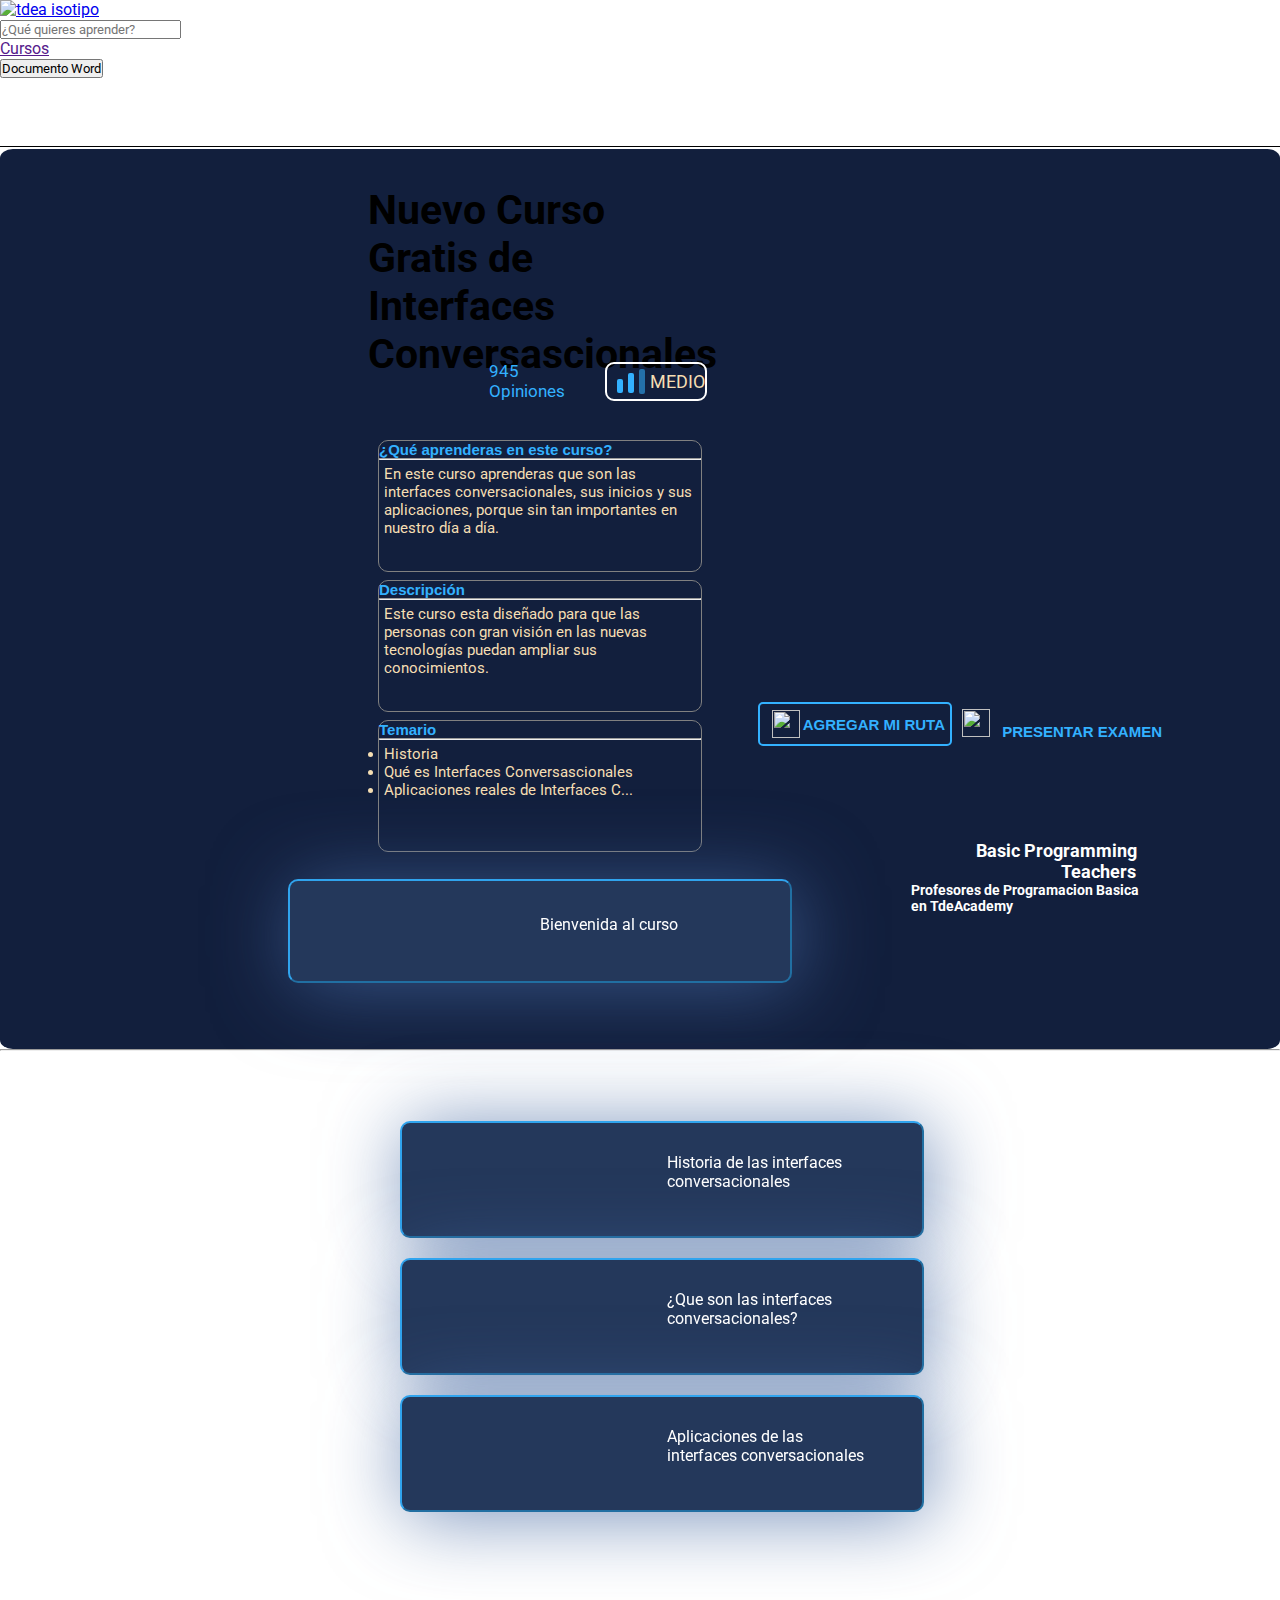
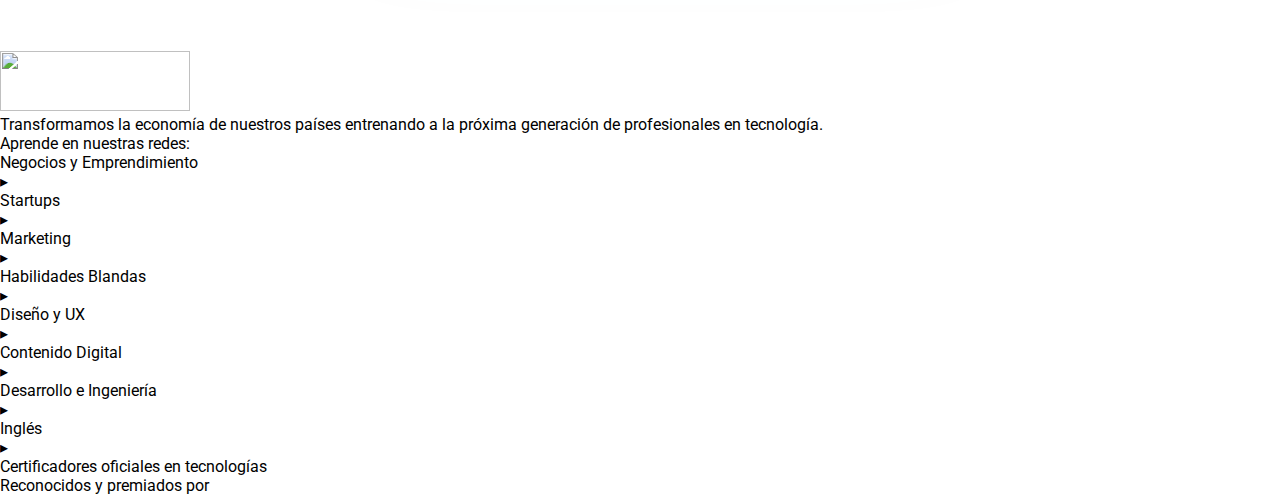
==== cruso.html @ 723c7845 "Se subieron los cambios" ====
<!DOCTYPE html>
<html lang="en">
<head>
    <meta charset="UTF-8">
    <meta http-equiv="X-UA-Compatible" content="IE=edge">
    <meta name="viewport" content="width=device-width, initial-scale=1.0">
    <link rel="short icon" href="Imagen1.png" height = "25">
    <link rel="stylesheet" href="./style.css">
    <link rel="stylesheet" href="./stylecontacto.css">
    <link rel="preconnect" href="https://fonts.googleapis.com">
    <link rel="preconnect" href="https://fonts.gstatic.com" crossorigin>
    <link href="https://fonts.googleapis.com/css2?family=Roboto&display=swap" rel="stylesheet">
    <title>TdeAcademy </title>
</head>
<body>
    <header>
        <nav class="nav-logged">
           
            
            
            <div class="logo" >
                
                <a href="index.html" class="link-logo">
                    <img src="./imagenes/logo_TdeAcademy.png" alt="tdea isotipo" height="50" class="isotipo">
                    
                </a>
            </div>
            <div class="container-principal-input">
                <section class="main-input">
                    <div class="main-input-container">
                        <span class="search-icon">
                        </span>
                        <input type="text" class="serach-input" placeholder="¿Qué quieres aprender?"> 
                        
                    </div>
               
            </div>

            <div class="container-principal-cursos">
                    <a href="" class="cursos-link">Cursos</a>
                </div>
            


            <div class="container-principal">
                <div>
                    <a href="https://tecnologicodeantioquia-my.sharepoint.com/:w:/g/personal/alejandra_orrego_correo_tdea_edu_co/EbEi_16SrH5CrG6kRPwIwzEB6cTMAVk0XLsRVqRUKnR3Lw?e=VvwmA4" target="_blank">
                        <button class="butom-word">Documento Word</button>
                      </a>
                </div>
            </div>



                <div class="container-principal">
                    <div class="img-notification">
                        <img src="[data-uri]"/>
                    </div>
                <div class="container-principal1">
                    <div class="img-menu">
                        <img src="[data-uri]"/>
                    </div>
                </div>
        </nav>
    </header>
 <div class="linea"></div>




    <main>
        <div class="contenedor_principal">
            <div class="menu_TdeAcademy"> <div class="menu_TdeAcademy_centro"></div></div>
            <div class="contenedor_curso">  
                
                
                <div class="loguito_curso"></div>
                <div class="informacion_curso">  
                <h1 id="titulo_curso">Nuevo Curso Gratis de Interfaces Conversascionales</h1>

                        <div class="contenedor_calificacion"> 
                                    <div class="estrellas"> </div> 
                                    <div class="opiniones">945 Opiniones</div>

                                    <div class="nivel">  
                                        <div class="barra1"> </div>
                                        <div class="barra2"> </div>
                                        <div class="barra3"> </div>
                                        <div class="textto_barra">MEDIO</div>
                                    
                                    </div>

                            <div class="seccion1"> <h3 class="titulos">¿Qué aprenderas en este curso?</h3>  <hr> <img class="iconAprender" src="/imagenes/iconAprender.png" alt="">  <div class="texto_contenido"> En este curso aprenderas que son las interfaces conversacionales, sus inicios y sus aplicaciones, porque sin tan importantes en nuestro día a día.</div></div>     
                            <div class="seccion2"> <h3 class="titulos">Descripción</h3>  <hr> <img class="iconAprender" src="/imagenes/iconDESCRIPCION.png" alt="">  <div class="texto_contenido">Este curso esta diseñado para que las personas con gran visión en las nuevas tecnologías puedan ampliar sus conocimientos.</div></div>  
                                <div class="seccion3"> <h3 class="titulos">Temario</h3>  <hr> <img class="iconAprender" src="/imagenes/iconTEMARIO.png" alt=""> 
                                        <div class="texto_contenido">
                                             <li>Historia</li>
                                             <li>Qué es Interfaces Conversascionales</li>
                                             <li>Aplicaciones reales de Interfaces C...</li>
                                        
                                        </div>
                                </div>     
                                <div class="contenedorVIDEO"> <iframe class="reproduction" width="182px" height="100px" src="https://www.youtube.com/embed/9ayUuQOHLWo" title="YouTube video player" frameborder="0" allow="accelerometer; autoplay; clipboard-write; encrypted-media; gyroscope; picture-in-picture" allowfullscreen></iframe> <div class="texto_contenido_introduccion"> Bienvenida al curso</div> </div>  
                                
                               
                        </div> 
            </div>

                <div class="imagen_grande_container"> <img src="./imagenes/imagen_grande.png" alt="" class="imagen_grande_2"> </div>
                        <div class="botones_bajos"> 
                            <div class="boton_ruta"> <img class="boton_mas" src="./imagenes/iconoMAS.png" alt=""> AGREGAR MI RUTA  </div>   
                            <div class="boton_examen"> <img class="boton_sombrero" src="./imagenes/iconoSOMBRERO.png" alt=""> PRESENTAR EXAMEN </div> 
                        </div>
                        
                            <div class="info_TdeAcademy">
                                <p class="frases" id="frase1">Basic Programming</p>
                                <p class="frases" id="frase2">Teachers</p>
                                <p class="frases"  id="frase3">Profesores de Programacion Basica</p>
                                <p class="frases" id="frase4">en TdeAcademy</p>
                            </div>

            </div>

        </div>
       <hr>
        <div class="contenedor-videos-cursos">
            <div class="contenedorVideos">


                 <div id="video2" class="contenedorVIDEO1">
                    
                    <div id="video-historia" 
                            class="historia-conteiner">Historia de las interfaces conversacionales
                    </div> 
                        
                        <iframe class="reproduction" width="180px" height="113px" 
                            src="https://www.youtube.com/embed/iM-PpaywMzo" title="YouTube video player" 
                            frameborder="0" allow="accelerometer; autoplay; clipboard-write; encrypted-media; gyroscope; picture-in-picture" 
                            allowfullscreen><a href="https://www.youtube.com/embed/iM-PpaywMzo" target="_blank"></a> </a>
                        </iframe> 
                        
                </div>
                 <div id="video3" class="contenedorVIDEO1"> <div class="quees-conteiner">¿Que son las interfaces conversacionales?</div><iframe class="reproduction" width="180px" height="113px" src="https://www.youtube.com/embed/dsqnSjpTDag" title="YouTube video player" frameborder="0" allow="accelerometer; autoplay; clipboard-write; encrypted-media; gyroscope; picture-in-picture" allowfullscreen></iframe> </div>
                 <div id="video4" class="contenedorVIDEO1"> <div class="aplicaciones-conteiner">Aplicaciones de las interfaces conversacionales</div><iframe class="reproduction" width="180px" height="113px" src="https://www.youtube.com/embed/jXmg8nlbGHQ" title="YouTube video player" frameborder="0" allow="accelerometer; autoplay; clipboard-write; encrypted-media; gyroscope; picture-in-picture" allowfullscreen></iframe> </div>
             </div>

             <section class="imagen-light">
                <img src="img/close.svg" alt="" class="close">
                <img src="img/imagg.jpg" alt="" class="agregar-imagen">
            </section>

         </div>              
        
        

        
    </main>




 <footer>

<div class="container-footer">
    
    <div class="contenedores_info" > 

        <DIV class="platziLogo">
            <img src="./imagenes/logo_TdeAcademy.png" alt="" height="60px" width="190" class="isotipo2">
        </DIV>


        <p class="texto_frase">Transformamos la economía de nuestros países entrenando a la próxima generación de profesionales en tecnología. </p>
        <p class="texto_redes">Aprende en nuestras redes: </p>


        <div class="contenedor_redes">
            <div class="logo_redes1"></div> 
            <div class="logo_redes2"></div>   
            <div class="logo_redes3"></div> 
            <div class="logo_redes4"></div>    
        </div>
        

    </div>

    


    <div class="contenedores_info" > 

        <div class="contenedor_cursos_footer">  <div  class="rayaCOLOR"> </div>    <p class="texto_cursos"> Negocios y Emprendimiento </p> <p class="triangulo">▸</p> </div>
        <div class="contenedor_cursos_footer">  <div  class="rayaCOLOR1"> </div>   <p class="texto_cursos">Startups</p> <p class="triangulo">▸</p>  </div>
        <div class="contenedor_cursos_footer">  <div  class="rayaCOLOR2"> </div>   <p class="texto_cursos"> Marketing </p>  <p class="triangulo">▸</p> </div>
        <div class="contenedor_cursos_footer">  <div  class="rayaCOLOR3"> </div>   <p class="texto_cursos"> Habilidades Blandas </p>  <p class="triangulo">▸</p> </div>
        <div class="contenedor_cursos_footer">  <div  class="rayaCOLOR4"> </div>   <p class="texto_cursos"> Diseño y UX </p>  <p class="triangulo">▸</p> </div>
        <div class="contenedor_cursos_footer">  <div  class="rayaCOLOR5"> </div>   <p class="texto_cursos"> Contenido Digital </p>  <p class="triangulo">▸</p> </div>
        <div class="contenedor_cursos_footer">  <div  class="rayaCOLOR6"> </div>   <p class="texto_cursos">Desarrollo e Ingeniería </p>  <p class="triangulo">▸</p> </div>
        <div class="contenedor_cursos_footer">  <div  class="rayaCOLOR7"> </div>   <p class="texto_cursos"> Inglés</p>  <p class="triangulo">▸</p> </div>
    </div>




    <div class="contenedores_info" >  
         <p class="texto_certificados"> Certificadores oficiales en tecnologías </p> 
          <DIV class="IBM_LOGO"></DIV>
          <DIV class="Unity_logo"></DIV>
          <p class="texto_premios"> Reconocidos y premiados por </p> 
          <DIV class="y_logo"></DIV>
          <DIV class="asu_logo"></DIV>
      </div>

  

   
</div>



 </footer>  
 <script src="./script.js"></script> 
</body>
</html>
---- stylecontacto.css ----
*{
    
    padding: 0;
    margin: 0;
    font-family: 'Roboto', sans-serif;

}
.contenedor_principal{
        

    background-color: #121f3d;
    width: 100%;
    height: 900px;
    border-radius: 1%;
}
.contenedor-videos-cursos{
    background-color: #9aa8c800;
    width: 100%;
    height: 600px;
    border-radius: 1%;
}


.linea{
    background-color: rgb(0, 0, 0);
    width: 100%;
    height: 1px;
}

.menu_TdeAcademy{
    position: fixed;
    height: 380px;
    width: 140px;
   background-color: #33b1ff00;   
    margin-left: 30px;
    margin-top: 50px;
}

.menu_TdeAcademy:hover{
    cursor: pointer;
}

.menu_TdeAcademy_centro{
   
     height: 380px;
     width: 140px;
background: url(./imagenes/icon_menu.png);}
/*________________________________________________*/

.contenedor_curso{
    background-color: #fc0e0e00;
    width: 80%;
    height: 100%;
    margin-left: 10%;
    margin-top: 2px;
   
}



.imagen_grande_2{
float:right;
width: 500px;
background: transparent;

justify-content: center;
filter: drop-shadow( 5px 5px 50px  #98ca3f);
margin-top: 200px;
margin-left: -150px;
}
    



.loguito_curso{
    position: absolute;
    width: 90px;
    height: 90px;
    margin-left:130px ;
    background-image:url(/imagenes/simbolo_curso.png);
    margin-top: 30px;
}
.informacion_curso{
    position: absolute;
    width: 26.5%;
    height: 89%;
    margin-left:240px ;
    margin-top: 37px;
    background-color: rgba(255, 0, 0, 0);
}

#titulo_curso{
    
    width: 100%;
    height: 160px;
    font-size: 41px;
    text-align: left;
    margin-top: 0px;
}



.contenedor_calificacion{
    display: flex;
    width: 100%;
    height: 50px;
    background-color: rgba(0, 0, 255, 0);
    margin-top: 10px;
    align-items: center;
}


.estrellas{
    background-image: url(./imagenes/estrellas.png);
    width: 70%;
    height: 35px;
    margin-top: -10px;
}
.opiniones{
    color: #33b1ff;
    margin-left: 20px;
    font-size: 17px;
}

.nivel{
    background-color: rgba(255, 11, 235, 0);
    width: 140px;
    height:35px ;
    margin-left: 40px;
    border-radius: 9px;
    border:  white 2px solid  ;
    display: flex;
    align-items: center;
}

.barra1{
    background-color: #33b1ff;
    width: 6px;
    height: 14px;
    margin-left: 10px;
    border-radius: 2px;
    margin-top: 10px;
}
.barra2{
    background-color: #33b1ff;
    width: 6px;
    height: 20px;
    margin-left: 5px;
    border-radius: 2px;
    margin-top: 4px;
}

.barra3{
    background-color: #33b1ff8e;
    width: 6px;
    height: 25px;
    margin-left: 5px;
    border-radius: 2px;
    margin-top: 0px;
}

.textto_barra{
    margin-top: 0px;
    margin-left: 5px;
    color: wheat;
    font-size: 18px;
}

.seccion1{
    position: absolute;
    width: 95%;
    height: 130px;
    background-color:rgba(176, 235, 12, 0);
    margin-top: 250px;
    border-radius: 10px;
    margin-left: 10px;
    border: rgb(128, 128, 128) solid 1px;
    color: wheat;
}
.seccion2{
    position: absolute;
    width: 95%;
    height: 130px;
    background-color: rgba(176, 235, 12, 0);
    margin-top: 530px;
    border-radius: 10px;
    margin-left: 10px;
    border: grey solid 1px;
    color: wheat;


}
.seccion3{
    position: absolute;
    width: 95%;
    height: 130px;
    background-color: rgba(176, 235, 12, 0);
    margin-top:810px;
    border-radius: 10px;
    margin-left: 10px;
    border: grey solid 1px;
    color: wheat;

}

.contenedorVIDEO{
    position: absolute;
    width: 300px;
    height: 130px;
    background-color: white;
    margin-top:1100px;
    border-radius: 10px;
    background-color: #24385b;
    filter: drop-shadow( 5px 5px 40px  #4467a1bb);
    border: #33b1ffe5 outset 2px;

}

.texto_contenido_introduccion{
    width: 150px;
    
    margin-left: 250px ;
    margin-top: -70px;
    color: white; 
    background-color: transparent;
}
.historia-conteiner{

    background-color: transparent;
    width: 200px;
    float: right;
    margin: 30px 55px 10px 15px;
    color: white;
}
.quees-conteiner{
    background-color: transparent;
    width: 200px;
    float: right;
    margin: 30px 55px 10px 15px;
    color: white;
}
.aplicaciones-conteiner{
    background-color: transparent;
    width: 200px;
    float: right;
    margin: 30px 55px 10px 15px;
    color: white;
}





.contenedorVIDEO1{
    position: relative;
    width: 520px;   
    height: 113px;
    background-color: white;
    margin-top:5px;
    border-radius: 10px;
    background-color: #24385b;
    filter: drop-shadow( 5px 5px 40px  #4467a1bb);
    border: #33b1ffe5 outset 2px;

    margin-left: 400px; 
    float: left;
    margin-top: 30px;
 



}
iframe{
    border-radius: 8px 0px 0px 8px;
}

.container-descripcion{
    width: 150px;
    text-align: left;
    background-color: antiquewhite;
    float: left;
    margin-top:  100px;
}
#video2{
    margin-top:70px;

}
#video3{
    margin-top:20px;

}
#video4{
    margin-top:20px;


}



.titulos{
    font-family: 'Lucida Sans', 'Lucida Sans Regular', 'Lucida Grande', 'Lucida Sans Unicode', Geneva, Verdana, sans-serif;
    background: transparent;
    color: rgb(0, 0, 0);
    text-align: justify;
    font-weight:bold ;
    color: #33b1ff;
    font-size: 15px;

}

.iconAprender{
    background-color: transparent;
    float: right;
}
.texto_contenido{
    background-color:rgba(0, 128, 0, 0);
    font-size: 15px;
    padding: 5px;
}






.botones_bajos{
    position: absolute;
    width: 550px;
    height: 50px;
    background-color: rgba(137, 43, 226, 0);
    float: right;
    margin-left: 780px;
    margin-top: 43%;
    display: flex;
    align-items: center;
  


}
.boton_ruta{
    width: 180px;
    height: 30px;
    background: transparent;
    border: #33b1ff solid 2px;
    color: #33b1ff;
    border-radius: 5px;
    text-align: right;
    display: flex;
    align-items:center;
    justify-content: end;
    font-weight: bolder;
    font-family:'Gill Sans', 'Gill Sans MT', Calibri, 'Trebuchet MS', sans-serif;
    font-size: 15px;
    background-color: transparent;
    padding: 5px;
    margin-left: -150px;
    margin-right: 10px;
}


.boton_mas{
    background-color: transparent;
    width:28px ;
    height: 28px;
    float: left; 
    margin-right: 3px;}



.boton_examen{
    width: 250px;
    height: 30px;
    background: transparent;
    color: #33b1ff;
    border-radius: 5px;
    text-align: right;
    align-items:center;
    justify-content: center;
    font-weight: bolder;
    font-family:'Gill Sans', 'Gill Sans MT', Calibri, 'Trebuchet MS', sans-serif;
    font-size: 15px;
    background-color: transparent;
    margin-right: 0px;
    margin-left: -50px;
    margin-bottom: 0px;

}


.boton_sombrero{
    background-color: transparent;
    width:28px ;
    height: 28px;
    margin-right: 8px;
    justify-content: center;
    align-items: center;
    margin-bottom: -10px;
}

.info_TdeAcademy{
    position:absolute;
    width: 243px;
    height: 80px;
    background-color: #121f3d;
    float: right;
    margin-top: 54%;
    margin-left: 60%;
}

.frases{
    background: transparent;
    font-size: 18px;
    color: white;

}

#frase1,#frase2{
   font-weight: bolder;
   
}
#frase3,#frase4{
    font-weight: bolder;
    font-size: 14px;
    margin-left: 15px;
 }


 #frase1,#frase2{
margin-left: 80px;
 }
 #frase2{
    margin-left: 165px;
 }

 .contenedorVIDEO{
    position: absolute;
    width: 500px;
    height: 100px;
    margin-left: -80px;
 }

 .contenedorVIDEO video{
    border-radius: 8px 0px 0px 8px;
    margin-top: 0px;
 }
 .contenedorVIDEO1 video{
    border-radius: 8px 0px 0px 8px;
    margin-top: 0px;
 }
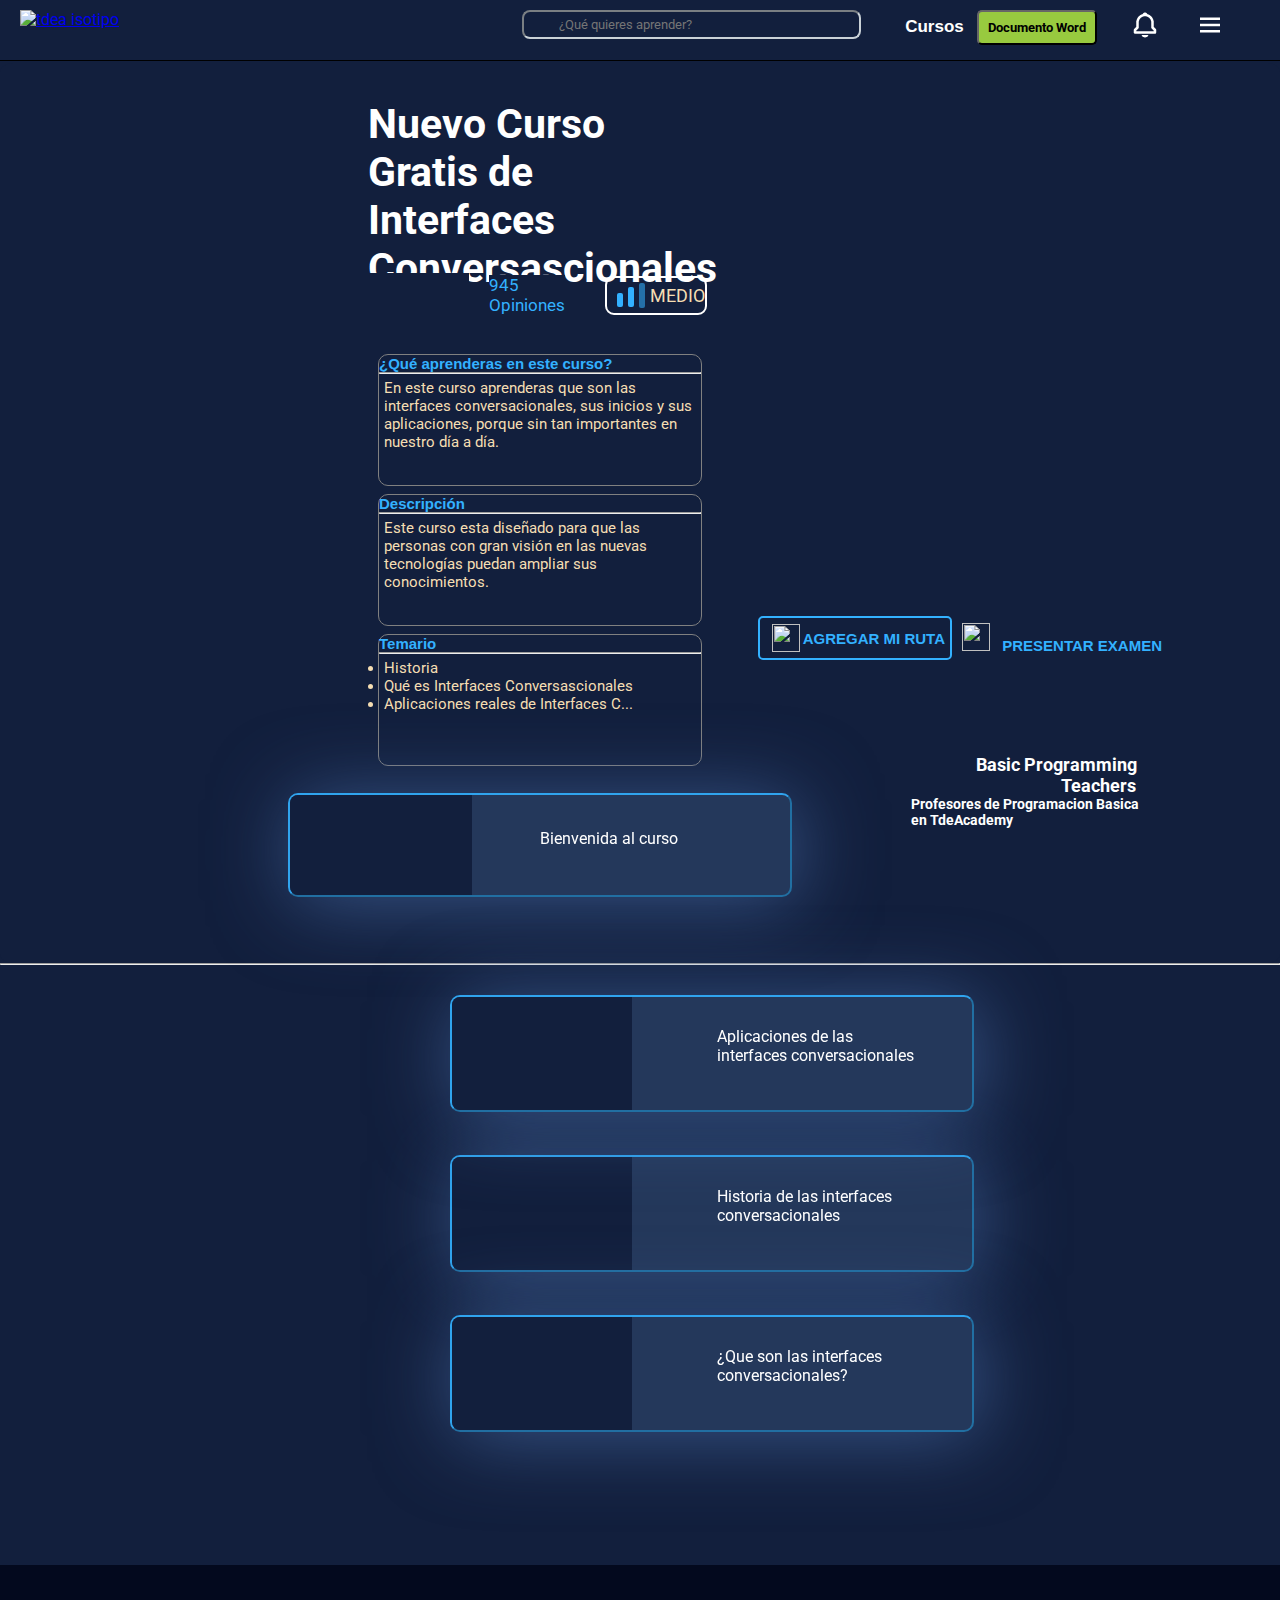
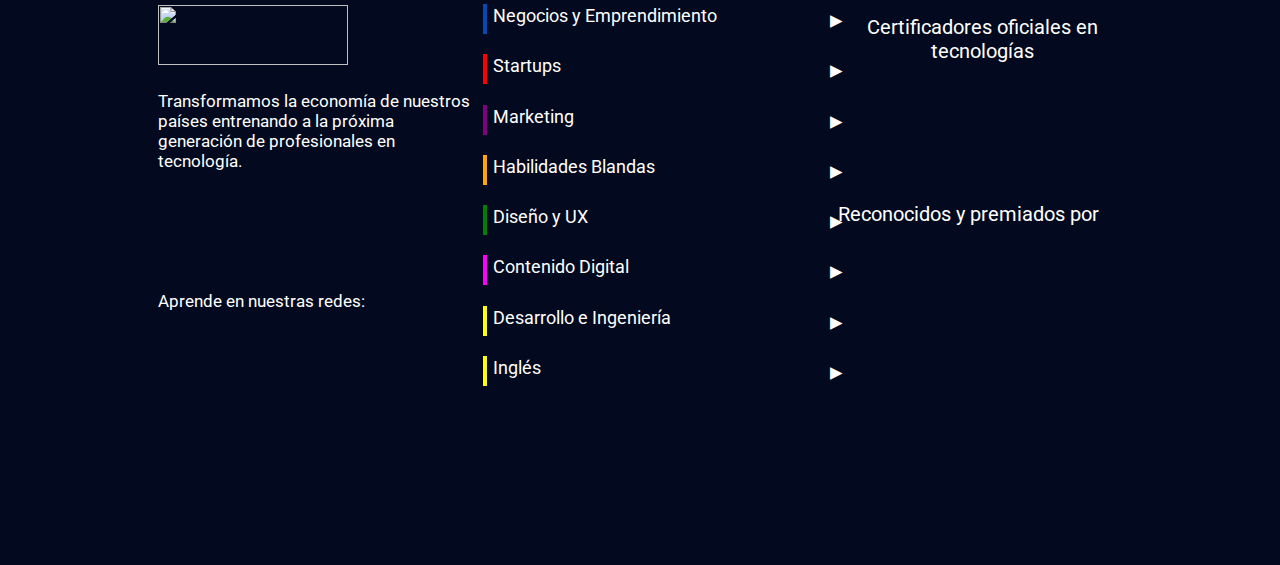
==== commit 03a7482d: "se realizaron los cambios" ====
--- a/cruso.html
+++ b/cruso.html
@@ -90,9 +90,9 @@
                                     
                                     </div>
 
-                            <div class="seccion1"> <h3 class="titulos">¿Qué aprenderas en este curso?</h3>  <hr> <img class="iconAprender" src="/imagenes/iconAprender.png" alt="">  <div class="texto_contenido"> En este curso aprenderas que son las interfaces conversacionales, sus inicios y sus aplicaciones, porque sin tan importantes en nuestro día a día.</div></div>     
-                            <div class="seccion2"> <h3 class="titulos">Descripción</h3>  <hr> <img class="iconAprender" src="/imagenes/iconDESCRIPCION.png" alt="">  <div class="texto_contenido">Este curso esta diseñado para que las personas con gran visión en las nuevas tecnologías puedan ampliar sus conocimientos.</div></div>  
-                                <div class="seccion3"> <h3 class="titulos">Temario</h3>  <hr> <img class="iconAprender" src="/imagenes/iconTEMARIO.png" alt=""> 
+                            <div class="seccion1"> <h3 class="titulos">¿Qué aprenderas en este curso?</h3>  <hr> <img class="iconAprender" src="./imagenes/iconAprender.png" alt="">  <div class="texto_contenido"> En este curso aprenderas que son las interfaces conversacionales, sus inicios y sus aplicaciones, porque sin tan importantes en nuestro día a día.</div></div>     
+                            <div class="seccion2"> <h3 class="titulos">Descripción</h3>  <hr> <img class="iconAprender" src="./imagenes/iconDESCRIPCION.png" alt="">  <div class="texto_contenido">Este curso esta diseñado para que las personas con gran visión en las nuevas tecnologías puedan ampliar sus conocimientos.</div></div>  
+                                <div class="seccion3"> <h3 class="titulos">Temario</h3>  <hr> <img class="iconAprender" src="./imagenes/iconTEMARIO.png" alt=""> 
                                         <div class="texto_contenido">
                                              <li>Historia</li>
                                              <li>Qué es Interfaces Conversascionales</li>
@@ -127,21 +127,9 @@
             <div class="contenedorVideos">
 
 
-                 <div id="video2" class="contenedorVIDEO1">
-                    
-                    <div id="video-historia" 
-                            class="historia-conteiner">Historia de las interfaces conversacionales
-                    </div> 
-                        
-                        <iframe class="reproduction" width="180px" height="113px" 
-                            src="https://www.youtube.com/embed/iM-PpaywMzo" title="YouTube video player" 
-                            frameborder="0" allow="accelerometer; autoplay; clipboard-write; encrypted-media; gyroscope; picture-in-picture" 
-                            allowfullscreen><a href="https://www.youtube.com/embed/iM-PpaywMzo" target="_blank"></a> </a>
-                        </iframe> 
-                        
-                </div>
-                 <div id="video3" class="contenedorVIDEO1"> <div class="quees-conteiner">¿Que son las interfaces conversacionales?</div><iframe class="reproduction" width="180px" height="113px" src="https://www.youtube.com/embed/dsqnSjpTDag" title="YouTube video player" frameborder="0" allow="accelerometer; autoplay; clipboard-write; encrypted-media; gyroscope; picture-in-picture" allowfullscreen></iframe> </div>
-                 <div id="video4" class="contenedorVIDEO1"> <div class="aplicaciones-conteiner">Aplicaciones de las interfaces conversacionales</div><iframe class="reproduction" width="180px" height="113px" src="https://www.youtube.com/embed/jXmg8nlbGHQ" title="YouTube video player" frameborder="0" allow="accelerometer; autoplay; clipboard-write; encrypted-media; gyroscope; picture-in-picture" allowfullscreen></iframe> </div>
+                 <div id="video2" class="contenedorVIDEO1"> <div class="historia-conteiner">Historia de las interfaces conversacionales</div>           <iframe class="reproduction" width="180px" height="113px" src="https://www.youtube.com/embed/iM-PpaywMzo" title="YouTube video player" frameborder="0" allow="accelerometer; autoplay; clipboard-write; encrypted-media; gyroscope; picture-in-picture" allowfullscreen></iframe>  </div>
+                 <div id="video3" class="contenedorVIDEO1"> <div class="quees-conteiner">¿Que son las interfaces conversacionales?</div>                <iframe class="reproduction" width="180px" height="113px" src="https://www.youtube.com/embed/dsqnSjpTDag" title="YouTube video player" frameborder="0" allow="accelerometer; autoplay; clipboard-write; encrypted-media; gyroscope; picture-in-picture" allowfullscreen></iframe> </div>
+                 <div id="video4" class="contenedorVIDEO1"> <div class="aplicaciones-conteiner">Aplicaciones de las interfaces conversacionales</div>   <iframe class="reproduction" width="180px" height="113px" src="https://www.youtube.com/embed/jXmg8nlbGHQ" title="YouTube video player" frameborder="0" allow="accelerometer; autoplay; clipboard-write; encrypted-media; gyroscope; picture-in-picture" allowfullscreen></iframe> </div>
              </div>
 
              <section class="imagen-light">
--- a/style.css
+++ b/style.css
@@ -0,0 +1,516 @@
+*{
+    background-color: #121f3d;
+      margin: 0;
+      padding: 0;
+      font-family: 'Roboto', sans-serif;
+
+  }
+  .logo{
+      margin-top: 0;
+      position:relative;
+      
+  }
+  header{
+      
+      margin-top: 0;text-align: center;
+  }
+  
+  .nav-logged{
+      
+      display: flex;
+      
+      justify-content: space-between;
+      padding: 10px;
+      -ms-flex-item-align: center;
+      
+  }
+ 
+  
+  
+  
+  .serach-input{
+      width: 100%;
+      height: 25px;
+      border-radius: 8px;
+      background: #03091e;
+      background: url("/imagenes/1search.png")  no-repeat  left;
+      border-color: rgb(201, 209, 215) ;
+      color: #fff;
+      padding-left: 35px;
+  }
+  .container-principal{
+      margin-top: 0px;
+      width: 150px;
+      height: 40px;
+      
+  }
+  .container-principal-input{
+      margin-top: 0px;
+      width: 300px;
+      height: 40px;
+  }
+  .main-input-container{
+      width: 300px;
+      height: 40px;
+      float: left;
+      margin: 0px 0px 0px 400px ;
+      margin-top: 0;
+  }
+  
+  .cursos-link{
+  color: #fff;
+  text-decoration: none;
+  font-weight: bold;
+  font-size: 17px;
+  font-family: Arial, Helvetica, sans-serif;
+  }
+  .container-principal-cursos{
+      
+      float: left;
+      margin: 0px 0px 0px 480px ;
+      height: 1060%;
+      font-size: 18px;
+      margin-top: 5px;
+  
+  
+  }
+  .butom-word{
+      width: 120px;
+      height: 35px;
+      border-radius: 5px;
+      background-color: #98ca3f;
+      border-color: rgb(18, 18, 18);
+      float: left;
+      margin: 0px 0px 0px 10px ;
+      font-weight: bold;
+      font-size: 13px;
+  }
+  .butom-word:hover{
+      cursor: pointer;
+  }
+  .img-menu{
+      margin-top: 0px;
+      float: right;
+      margin-right: 45px;
+     
+  }
+  
+  .img-notification{
+      float: left;
+      margin: 0px 0px 0px 10px ;
+  }
+  .img-notification :hover{
+  cursor: pointer;
+  
+  }
+  .img-menu :hover{
+      cursor: pointer;
+  }
+  
+  .logo-name-container{
+     
+      float: right;
+      
+     margin-bottom: 0px;
+     margin-right: 10px;
+  }
+  .logo-img-container{
+  margin-right: 0px;
+  margin-left: 0px;
+  margin-top: 0px;
+  }
+  .logo{
+  
+  margin-top: 0;
+  
+  }
+  .nombre{
+      float: left;
+      margin: 0px 0px 5px 0px ;
+  }
+
+  /*------------------------------------------------------------------------------------*/
+  .tittle-main{
+  
+      width: 100%;
+      height: auto;
+      margin-bottom: 12px;
+      margin-top: 0;
+      
+  background-color: #fff;
+  }
+  h1{
+    justify-content: center;
+    margin-top: 25px;
+      
+      text-align: center;
+      color: #fff;
+  }
+  
+  .slider{
+      width: 64%;
+      margin: auto;
+      overflow: hidden;
+      margin-top:35px;
+      margin-bottom: 65px;
+      
+      
+  }
+  .slider ul{
+      display: flex;
+      padding: 0px;
+      width: 500%;
+      animation: cambio 20s infinite;
+      animation-direction: alternate;
+  }
+  .slider li{
+      width: 100%;
+      list-style: none;
+  }
+  .slider img{
+  width: 100%;
+  
+  }
+  
+  
+  @keyframes cambio{
+      0% {margin-left:0 ;}
+      15%{margin-left: 0;}
+  
+      30%{margin-left: -100%;}
+      45%{margin-left: -100%;}
+  
+      55%{margin-left: -200%;}
+      66%{margin-left: -200%;}
+  
+      77%{margin-left: -300%;}
+      89%{margin-left: -300%;}
+  
+      95%{margin-left: -400%;}
+      90%{margin-left: -400%;}
+      
+      
+  }
+  ul{
+      text-align: center;
+      
+  }
+  
+  
+  /*------------------------------------------------------------------------------------*/
+   .container-footer{
+    
+        display:flex;
+      width: 100%;
+      height: 600px;
+      background-color: #03091e;
+     justify-content: center; 
+  }
+
+  
+
+  .contenedores_info{
+    width: 25%;
+    height:400px ;
+    background-color: rgba(255, 255, 255, 0);
+    margin-left: 5px;
+    margin-top:30px;
+  } 
+
+  /***********************************************/
+.contenedor_cursos_footer{
+    width: 100%;
+    height: 12%;
+    background-color: rgba(128, 128, 128, 0);
+    margin-bottom: 2.3px;
+    text-align: justify;
+
+}
+.texto_cursos{
+    color: white;
+    background-color: #97ca3f00;
+    float: left;
+    margin-left: 10px;
+    text-align: justify;
+    font-size: 18px;
+  margin-top: 10px;
+}
+#Startups{
+  float: left;
+}
+
+
+.triangulo{
+    color: white;
+    background-color: #97ca3f00;
+    float: left;
+    margin-left: 10px;
+    text-align: center;
+    font-size: 25px;
+  margin-top: 10px;
+  margin-right: -40PX;
+  float: right;
+}
+
+  .rayaCOLOR{
+    position:absolute;
+    width: 4px;
+    height: 30px;
+    margin-top: 9px;
+    background-color: rgb(0, 121, 74);
+  }
+
+  .rayaCOLOR{
+    position:absolute;
+    width: 4px;
+    height: 30px;
+    margin-top: 9px;
+    background-color: rgb(3, 74, 180);
+  }
+  .rayaCOLOR1{
+    position:absolute;
+    width: 4px;
+    height: 30px;
+    margin-top: 9px;
+    background-color: red;
+  }.rayaCOLOR2{
+    position:absolute;
+    width: 4px;
+    height: 30px;
+    margin-top: 9px;
+    background-color: purple;
+  }.rayaCOLOR3{
+    position:absolute;
+    width: 4px;
+    height: 30px;
+    margin-top: 9px;
+    background-color: orange;
+  }.rayaCOLOR4{
+    position:absolute;
+    width: 4px;
+    height: 30px;
+    margin-top: 9px;
+    background-color: green;
+  }.rayaCOLOR5{
+    position:absolute;
+    width: 4px;
+    height: 30px;
+    margin-top: 9px;
+    background-color: fuchsia;
+  }.rayaCOLOR6{
+    position:absolute;
+    width: 4px;
+    height: 30px;
+    margin-top: 9px;
+    background-color: yellow;
+  }
+  .rayaCOLOR7{
+    position:absolute;
+    width: 4px;
+    height: 30px;
+    margin-top: 9px;
+    background-color: yellow;
+  }
+  /***********************************************/
+  .IBM_LOGO{
+    width:150px ;
+    height: 60px;
+    background-image: url(https://static.platzi.com/static/images/footer/logo-ibm.png);
+    margin-top: 77px;
+    margin-left: 40px;
+    position: absolute;
+    background-color: #03091e;
+  } 
+
+  .Unity_logo{
+    width:157px ;
+    height: 60px;
+    background-image: url(https://static.platzi.com/static/images/footer/logo-unity.png);
+    margin-top: 77px;
+    margin-left: 210px;
+    background-color: #03091e;
+  }
+
+  .texto_certificados{
+    color: white;
+    background-color: #97ca3f00;
+    float: left;
+    margin-left: 30px;
+    text-align: center;
+    font-size: 20px;
+    margin-top: 20px;
+  }
+  .texto_premios{
+    color: white;
+    background-color: #97ca3f00;
+    float: left;
+    margin-left: 30px;
+    text-align: center;
+    font-size: 20px;
+    margin-top: 70px;
+  }
+
+  .y_logo{
+    width:50px ;
+    height: 48px;
+    background-image: url(https://static.platzi.com/static/images/footer/yc.png);
+    margin-top: 137px;
+    margin-left: 65px;
+    position: absolute;
+    background-color: #03091e;
+  } 
+
+  .asu_logo{
+    width:138px ;
+    height: 56px;
+    background-image: url(https://static.platzi.com/static/images/footer/asugsv.png);
+    margin-top: 137px;
+    margin-left: 180px;
+    background-color: #03091e;
+  }
+/*************************************************************************************/
+.platziLogo{
+
+  width:157px ;
+  height: 56px;
+  
+  margin-top: 10px;
+  margin-left: 0px;
+ 
+}
+.isotipo{
+  margin-top: -5px;
+  margin-left: 10px;
+}
+.isotipo:hover{
+  cursor: pointer;
+  
+}
+
+.isotipo :hover{
+  cursor: pointer;
+}
+
+
+.isotipo2{
+  background-color: #03091e;
+}
+
+
+.texto_frase{
+  color: white;
+  background-color: #97ca3f00;
+  float: left;
+  margin-left: 0x;
+  text-align:left;
+  font-size: 17px;
+  margin-top: 30px;
+}
+
+.texto_redes{
+  color: white;
+  background-color: #97ca3f00;
+  float: left;
+  margin-left: 0x;
+  text-align:left;
+  font-size: 17px;
+  margin-top: 120px;
+}
+
+
+.contenedor_redes{
+  display: flex;
+background-color: #a5fa1100;
+width:  240px;
+height: 50px;
+margin-top:210px ;
+
+
+}
+
+
+
+
+.logo_redes1{
+  position: absolute;
+  width:40px ;
+  height: 40px;
+  background-image: url(./imagenes/twitter.png);
+  margin-left: 120px;
+  background-color: #03091e;
+}
+.logo_redes2{
+  position: absolute;
+  width:40px ;
+  height: 40px;
+  background-image: url(./imagenes/youtube.png);
+  margin-left: 0px;
+  background-color: #03091e;
+}
+
+
+.logo_redes3{
+  position: absolute;
+  width:40px ;
+  height: 40px;
+  background-image: url(./imagenes/facebook.png);
+  margin-left: 60px;
+  background-color: #03091e;
+}
+.logo_redes4{
+  position: absolute;
+  width:40px ;
+  height: 40px;
+  background-image: url(./imagenes/instagram.png);
+  margin-left: 180px;
+  background-color: #03091e;
+}
+
+
+
+/*BOTON PARA CURSO*/
+.contenedor_botonCURSO{
+  width: 100%;
+  height: 70PX;
+  background-color: #97ca3f00;
+  margin-top: 15px;
+  text-align: center;
+}
+
+.boton_cursos{
+  background-color: #ffffff;
+  min-width: 150px;
+  height: 60px;
+  color: rgb(0, 0, 0);
+  padding: 5px 10px;
+  font-weight: bold;
+  cursor: pointer;
+  transition: all 0.3s ease;
+  position: relative;
+  display: inline-block;
+  outline: none;
+  margin-top: 6px;
+  font-size: 20px;
+  border-radius: 20px;
+}
+.boton_cursos:hover{
+  background-color:#98ca3f ;
+  color: blanchedalmond;
+  font-size:23px ;
+}
+.boton_cursos:hover:after {
+  top: 0;
+  left: 0;
+}
+.boton_cursos:after {
+  content: "";
+  width: 100%;
+  z-index: -1;
+  position: absolute;
+  height: 100%;
+  top: 5px;
+  left: 5px;
+  transition: 0.2s;
+  background-color: #80ed99;
+}
+  /*Responsive*/--- a/stylecontacto.css
+++ b/stylecontacto.css
@@ -262,7 +262,7 @@
     filter: drop-shadow( 5px 5px 40px  #4467a1bb);
     border: #33b1ffe5 outset 2px;
 
-    margin-left: 400px; 
+    margin-left: 40pxs; 
     float: left;
     margin-top: 30px;
  
@@ -282,15 +282,20 @@
     margin-top:  100px;
 }
 #video2{
-    margin-top:70px;
-
+    position: absolute;
+    margin-top:190px;
+    margin-left: 450px;
 }
 #video3{
-    margin-top:20px;
+    margin-left: 450px;
+    margin-top:350px;
+
+    position: absolute;
 
 }
 #video4{
-    margin-top:20px;
+    margin-left: 450px;
+    position: absolute;
 
 
 }
@@ -447,3 +452,5 @@
     border-radius: 8px 0px 0px 8px;
     margin-top: 0px;
  }
+
+ 